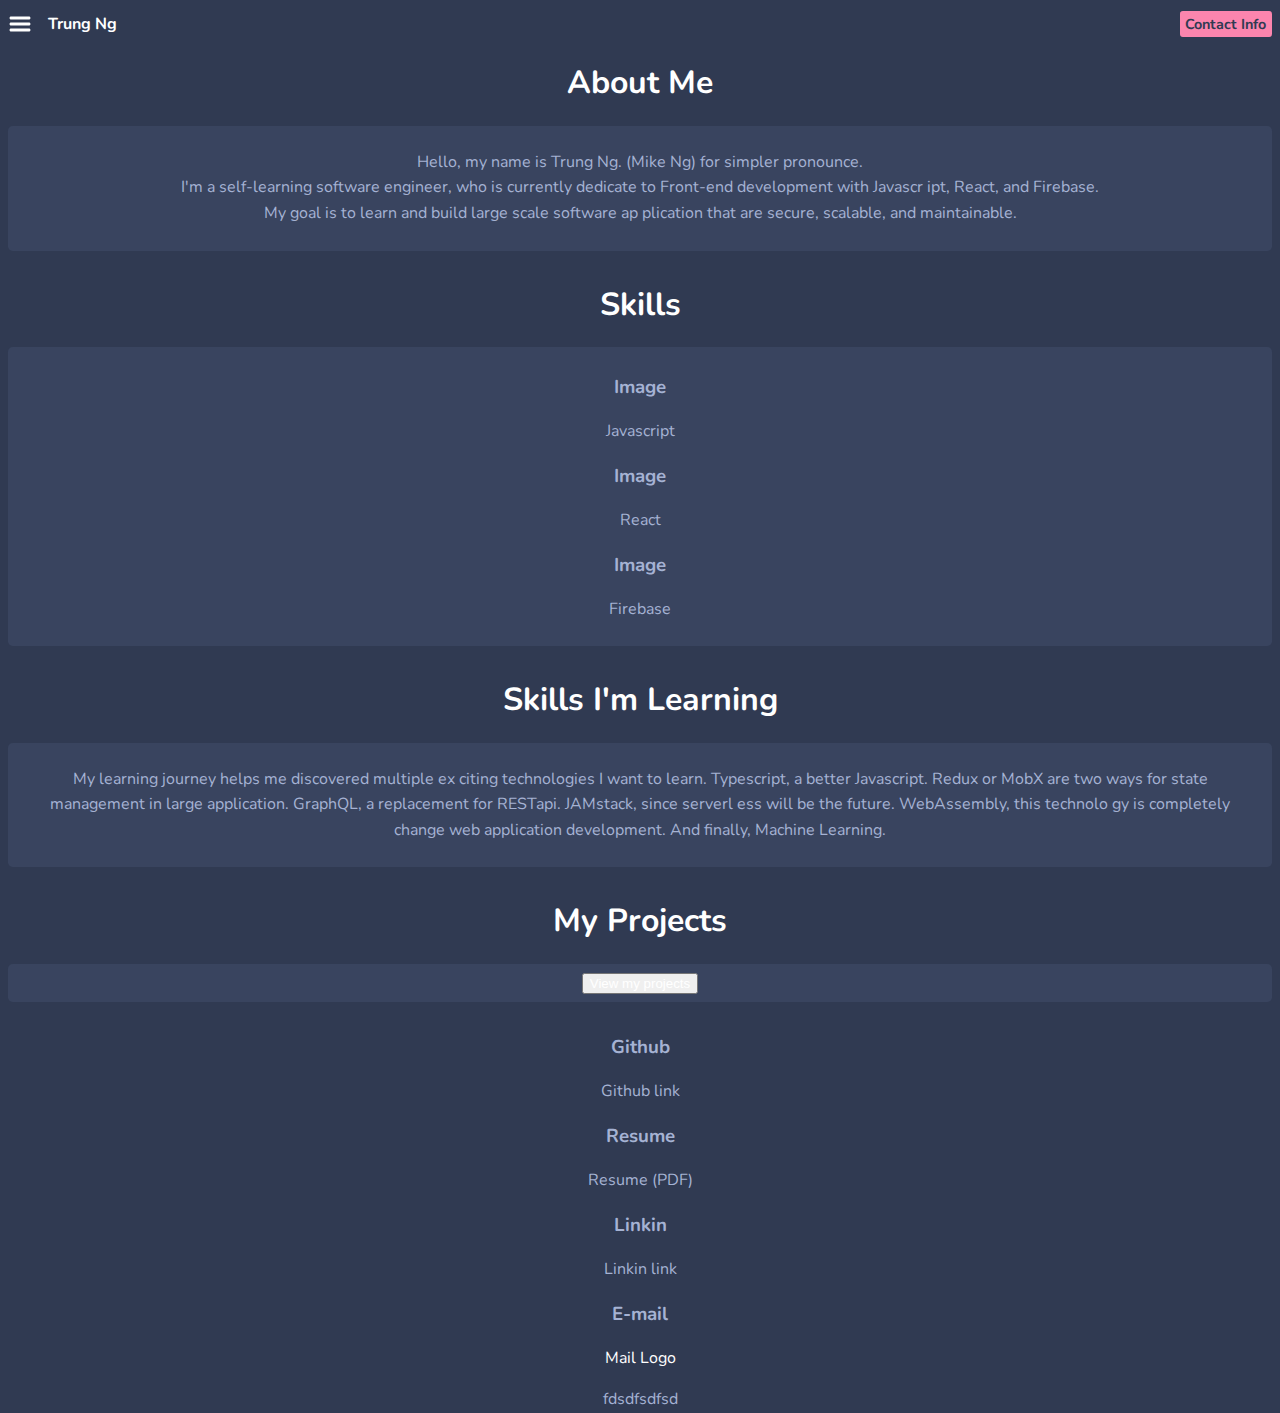
==== index.html @ 4b4cdb1c "finish styling header and  nav" ====
<!DOCTYPE html>
<html lang="en">
<head>
    <meta charset="UTF-8">
    <meta name="viewport" content="width=device-width, initial-scale=1.0">
    <title>Document</title>
    <link rel="stylesheet" href="index.css">
</head>
<body>
    <nav id="nav">
        <div class="inner-wrapper">
            <svg viewBox="0 0 32 37" id="exit-btn">
                <path id="back" d="M15.9,4.492a3,3,0,0,1,5.194,0L34.4,27.5A3,3,0,0,1,31.8,32H5.2a3,
                3,0,0,1-2.6-4.5Z" transform="translate(0 37) rotate(-90)" fill="#fff"/>
            </svg>
            <p>Trung Ng's portfolio</p>
        </div>
        <ul>
            <li><a href="#">About</a></li>
            <li><a href="#">Projects</a></li>
            <li><a href="#">Contact</a></li>
        </ul>
    </nav>

    <header>
        <svg height="32px" id="menu-btn" class="open" viewBox="0 0 32 32">
            <path fill="white" d="M4,10h24c1.104,0,2-0.896,2-2s-0.896-2-2-2H4C2.896,6,2,6.896,2,
            8S2.896,10,4,10z M28,14H4c-1.104,0-2,0.896-2,2  s0.896,2,2,2h24c1.104,0,2-0.896,2-2S
            29.104,14,28,14z M28,22H4c-1.104,0-2,0.896-2,2s0.896,2,2,2h24c1.104,0,2-0.896,2-2  S
            29.104,22,28,22z"/>
        </svg>
        <a href="#" class="logo1">Trung Ng</a>
        <a class="left-btn" href="#">Contact Info</a>
    </header>

    <main>
        <h1>About Me</h1>
        <section class="panel">
        <p>
            Hello, my name is Trung Ng. (Mike Ng) for simpler pronounce.<br/>I'm a self-learning
                software engineer, who is currently dedicate to Front-end development with Javascr
                ipt, React, and Firebase.<br/>My goal is to learn and build large scale software ap
                plication that are secure, scalable, and maintainable.
        </p>
        </section>

        <h1>Skills</h1>
        <section class="panel">
            <ul>
                <li>
                    <h3>Image</h3>
                    <p>Javascript</p>
                </li>
                <li>
                    <h3>Image</h3>
                    <p>React</p>
                </li>
                <li>
                    <h3>Image</h3>
                    <p>Firebase</p>
                </li>
            </ul>      
        </section>

        <h1>Skills I'm Learning</h1>
            <section class="panel">
                <p>My learning journey helps me discovered multiple ex
                      citing technologies I want to learn. Typescript, a
                       better Javascript. Redux or MobX are two ways for
                        state management in large application. GraphQL, a
                         replacement for RESTapi. JAMstack, since serverl
                         ess will be the future. WebAssembly, this technolo
                         gy is completely change web application development.
                          And finally, Machine Learning.
                </p> 
            </section>
        <div>
            <div>
                <h1>My Projects</h1>
                <section class="panel">
                    <button><a href="#">View my projects</a></button>
                </section>
            </div>
            <div>
                <ul>
                    <li>
                        <h3>Github</h3>
                        <p>Github link</p>
                    </li>
                    <li>
                        <h3>Resume</h3>
                        <p>Resume (PDF)</p>
                    </li>
                    <li>
                        <h3>Linkin</h3>
                        <p>Linkin link</p>
                    </li>
                    <li>
                        <h3>E-mail</h3>
                        <p><a href="#">Mail Logo</a></p>
                    </li>
                </ul>
            </div>
        </div>
    </main>

    <p>fdsdfsdfsd</p>
    <script src="./index.js"></script>
</body>
</html>
---- index.css ----
@import url('https://fonts.googleapis.com/css?family=Nunito:400,700&display=swap');

* {
    box-sizing: border-box;
}

html, body {
    margin: 0;
    padding: 0;
}

/*======= GENERAL STYLE =======*/
body {
    background: #303A52;
    font-family: 'Nunito', sans-serif;
    color: #A5B2D3;
    padding: .5em;
    height: 100vh;
    text-align:center;
}

ul{
    padding: 0;
    list-style: none;
}

a {
    padding: 0;
    text-decoration: none;
    color: white;
}

h1 {
    color: white;
}

.inner-wrapper {
    padding: 1em;
}

/*======= NAV BAR =======*/
nav {
    position: fixed;
    visibility: hidden;
    background: #2C354A;
    top: 0;
    left: 0;
    width: 80%;
    height: 100vh;
    transform: translateX(-50%);
    opacity: 0;
    transition: 0.3s;
    text-align: left;
}

.nav-open{
    visibility: unset;
    opacity: 1;
    transform: translateX(0);
}

nav p {
    margin-bottom: 0;;
}

nav li a{
    font-size: 1.2em;
    padding: .8em 1em;
    display: block;
}

/*======= HEADER =======*/
header {
    display: flex;
    align-items: center;
    justify-content: center;
}

svg {
    width: 1.5em;
    cursor: pointer;
}

.logo1 {
    font-weight: bold;
    margin: 0 1em;
}

.left-btn {
    margin-left: auto;
    background: #FC85AE;
    padding: .2em .4em;
    border-radius: .2em;
    font-size: .9em;
    color: #303A52;
    font-weight: bold;
}

/*======= MAIN =======*/

.panel {
    background: #39445F;
    border-radius: .3em;
    padding: 0.5em 1em;
    margin-bottom: 2em;
}

p {
    line-height: 1.6em;
}
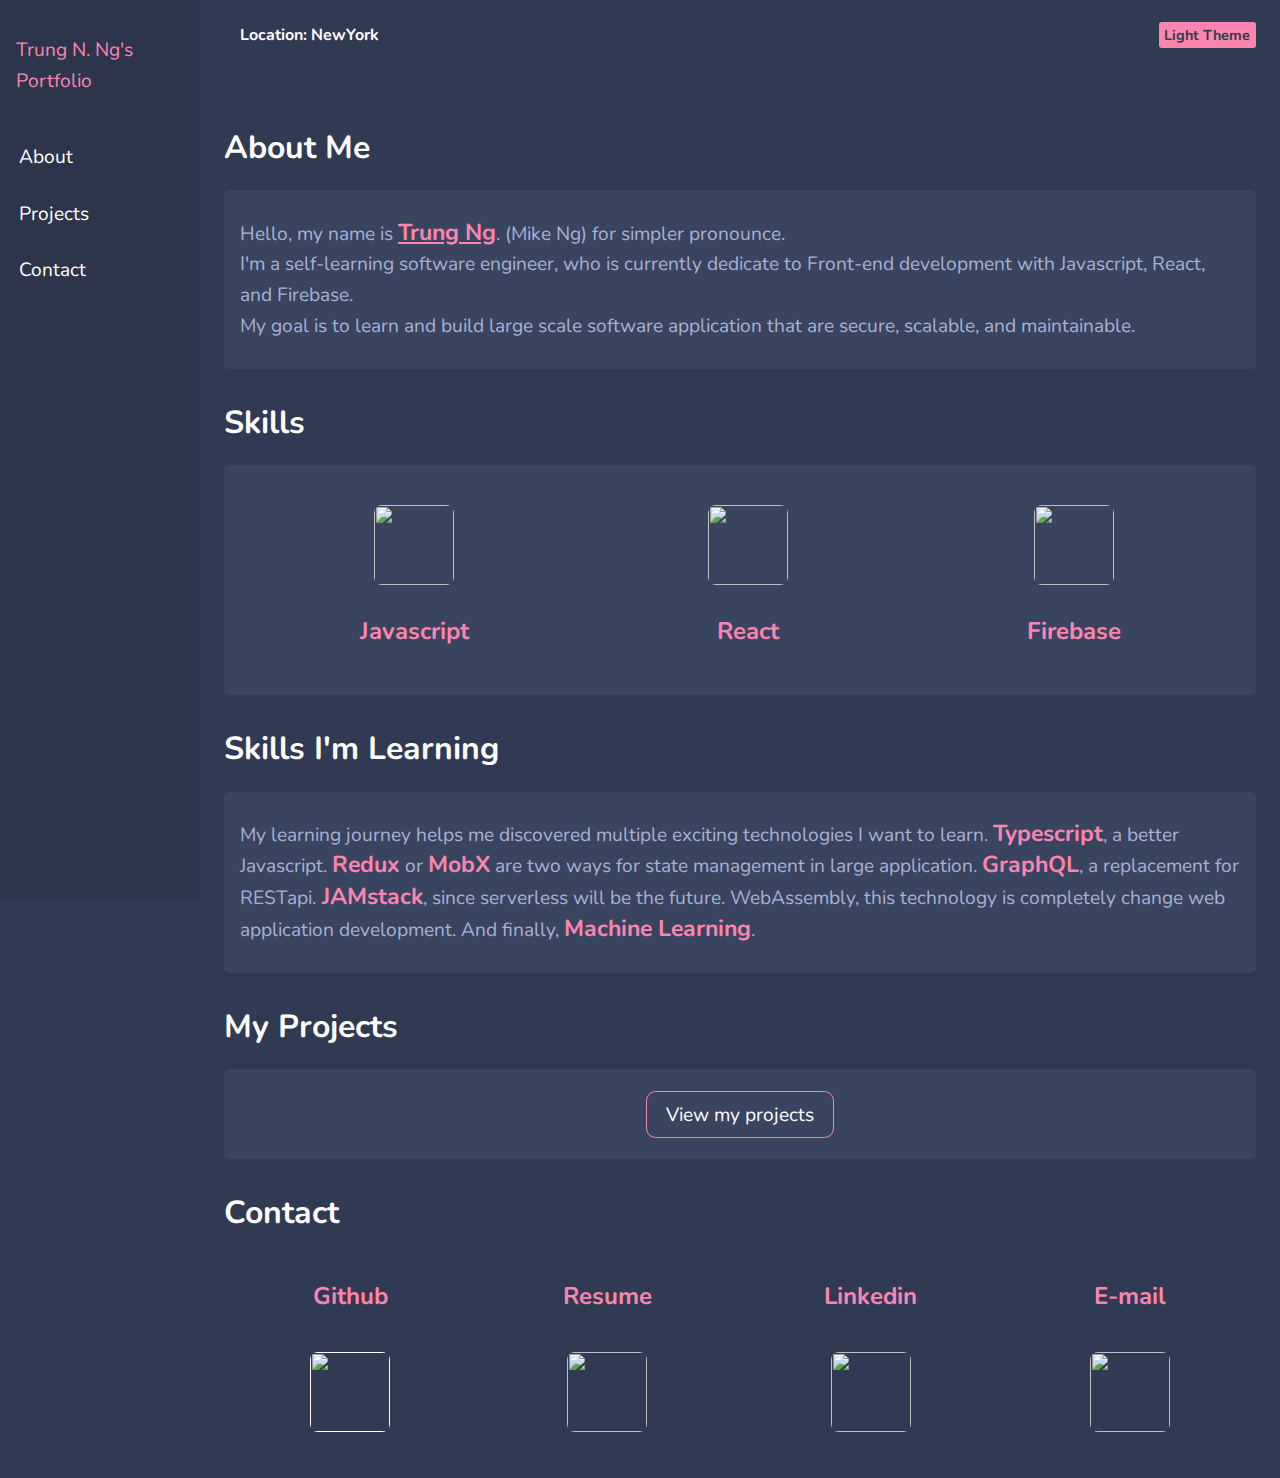
==== commit 902cef8e: "add logic to toggle theme button" ====
--- a/index.html
+++ b/index.html
@@ -13,7 +13,7 @@
                 <path id="back" d="M15.9,4.492a3,3,0,0,1,5.194,0L34.4,27.5A3,3,0,0,1,31.8,32H5.2a3,
                 3,0,0,1-2.6-4.5Z" transform="translate(0 37) rotate(-90)" fill="#fff"/>
             </svg>
-            <p>Trung Ng's portfolio</p>
+            <p id="nav-intro">Trung N. Ng's Portfolio</p>
         </div>
         <ul>
             <li><a href="#">About</a></li>
@@ -29,82 +29,79 @@
             29.104,14,28,14z M28,22H4c-1.104,0-2,0.896-2,2s0.896,2,2,2h24c1.104,0,2-0.896,2-2  S
             29.104,22,28,22z"/>
         </svg>
-        <a href="#" class="logo1">Trung Ng</a>
-        <a class="left-btn" href="#">Contact Info</a>
+        <a href="#" class="logo1">Location: NewYork</a>
+        <a id="toggle-theme" class="left-btn" href="#">Light Theme</a>
     </header>
 
     <main>
         <h1>About Me</h1>
         <section class="panel">
         <p>
-            Hello, my name is Trung Ng. (Mike Ng) for simpler pronounce.<br/>I'm a self-learning
-                software engineer, who is currently dedicate to Front-end development with Javascr
-                ipt, React, and Firebase.<br/>My goal is to learn and build large scale software ap
-                plication that are secure, scalable, and maintainable.
+            Hello, my name is <span id="name">Trung Ng</span>. (Mike Ng) for simpler pronounce.<br/>I'm a self-learning
+                software engineer, who is currently dedicate to Front-end development with Javascript, React, and Firebase.<br/>My goal is to learn and build large scale software application that are secure, scalable, and maintainable.
         </p>
         </section>
 
         <h1>Skills</h1>
         <section class="panel">
-            <ul>
+            <ul class="data">
                 <li>
-                    <h3>Image</h3>
-                    <p>Javascript</p>
+                    <img src="./images/JSlogo.png" />
+                    <h3>Javascript</h3>
                 </li>
                 <li>
-                    <h3>Image</h3>
-                    <p>React</p>
+                    <img src="images/reactlogo.png">
+                    <h3>React</h3>
                 </li>
                 <li>
-                    <h3>Image</h3>
-                    <p>Firebase</p>
+                    <img src="./images/firebaselogo.png"/>
+                    <h3>Firebase</h3>
                 </li>
             </ul>      
         </section>
 
         <h1>Skills I'm Learning</h1>
             <section class="panel">
-                <p>My learning journey helps me discovered multiple ex
-                      citing technologies I want to learn. Typescript, a
-                       better Javascript. Redux or MobX are two ways for
-                        state management in large application. GraphQL, a
-                         replacement for RESTapi. JAMstack, since serverl
-                         ess will be the future. WebAssembly, this technolo
-                         gy is completely change web application development.
-                          And finally, Machine Learning.
+                <p>My learning journey helps me discovered multiple exciting
+                     technologies I want to learn. <span>Typescript</span>, a
+                       better Javascript. <span>Redux</span> or <span>MobX</span> are two ways for
+                        state management in large application. <span>GraphQL</span>, a
+                         replacement for RESTapi.<span> JAMstack</span>, since serverless will be the future. WebAssembly, this technology is completely change web application development.
+                          And finally, <span>Machine Learning</span>.
                 </p> 
             </section>
         <div>
             <div>
                 <h1>My Projects</h1>
-                <section class="panel">
-                    <button><a href="#">View my projects</a></button>
+                <section class="panel project-panel">
+                    <div>
+                        <a class="project-btn" href="#">View my projects</a>
+                    </div>
                 </section>
             </div>
             <div>
-                <ul>
+                <h1>Contact</h1>
+                <ul class="data">
                     <li>
                         <h3>Github</h3>
-                        <p>Github link</p>
+                        <a href=""><img src="./images/github.png"></a>
                     </li>
                     <li>
                         <h3>Resume</h3>
-                        <p>Resume (PDF)</p>
+                        <a href="#"><img src="./images/resume.png"></a>
                     </li>
                     <li>
-                        <h3>Linkin</h3>
-                        <p>Linkin link</p>
+                        <h3>Linkedin</h3>
+                        <a href="#"><img src="./images/linkedin.png"></a>
                     </li>
                     <li>
                         <h3>E-mail</h3>
-                        <p><a href="#">Mail Logo</a></p>
+                        <a href="#"><img src="./images/email.png"></a>
                     </li>
                 </ul>
             </div>
         </div>
     </main>
-
-    <p>fdsdfsdfsd</p>
     <script src="./index.js"></script>
 </body>
 </html>--- a/index.css
+++ b/index.css
@@ -1,4 +1,34 @@
 @import url('https://fonts.googleapis.com/css?family=Nunito:400,700&display=swap');
+
+/*
+    //dark
+    --body-bg: #303A52;
+    --panel-bg: #39445F;
+    --nav-bg: #2C354A;
+    --text-primary: #ffffff;
+    --text-secondary: #A5B2D3;
+    --text-bg: #FC85AE;
+    --svg-fill: #ffffff;
+
+    //light
+    --body-bg: #ffffff;
+    --panel-bg: #6baec5;
+    --nav-bg: #ffffff;
+    --text-primary: #000000;
+    --text-secondary: #ffffff;
+    --text-bg: #07436e;
+    --svg-fill: #000000;
+*/
+
+:root {
+    --body-bg: #303A52;
+    --panel-bg: #39445F;
+    --nav-bg: #2C354A;
+    --text-primary: #ffffff;
+    --text-secondary: #A5B2D3;
+    --text-bg: #FC85AE;
+    --svg-fill: #ffffff;
+}
 
 * {
     box-sizing: border-box;
@@ -11,9 +41,9 @@
 
 /*======= GENERAL STYLE =======*/
 body {
-    background: #303A52;
+    background: var(--body-bg);
     font-family: 'Nunito', sans-serif;
-    color: #A5B2D3;
+    color: var(--text-secondary);
     padding: .5em;
     height: 100vh;
     text-align:center;
@@ -24,25 +54,48 @@
     list-style: none;
 }
 
+li {
+    text-align: center;
+}
+
 a {
     padding: 0;
     text-decoration: none;
-    color: white;
+    color: var(--text-primary);
 }
 
 h1 {
-    color: white;
+    color: var(--text-primary);
+    margin-top: 1em;
+}
+
+h3 {
+    color: var(--text-bg);
+    font-size: 1.5em;
 }
 
 .inner-wrapper {
     padding: 1em;
+}
+
+span {
+    color: var(--text-bg);
+    font-weight: bolder;
+    font-size: 1.2em;
+}
+
+img {
+    margin-top: 1em;
+    width: 5em;
+    height: 5em;
+    border-radius: 0.5em;
 }
 
 /*======= NAV BAR =======*/
 nav {
     position: fixed;
     visibility: hidden;
-    background: #2C354A;
+    background: var(--nav-bg);
     top: 0;
     left: 0;
     width: 80%;
@@ -63,12 +116,19 @@
     margin-bottom: 0;;
 }
 
+#nav-intro {
+    color: var(--text-bg);
+}
+
 nav li a{
     font-size: 1.2em;
     padding: .8em 1em;
     display: block;
 }
 
+nav li a:hover{
+    color: var(--text-bg);
+}
 /*======= HEADER =======*/
 header {
     display: flex;
@@ -76,11 +136,20 @@
     justify-content: center;
 }
 
+#name {
+    text-decoration: underline;
+    text-decoration-color: var(--text-bg);
+}
+
 svg {
     width: 1.5em;
     cursor: pointer;
 }
 
+path {
+    fill: var(--svg-fill);
+}
+
 .logo1 {
     font-weight: bold;
     margin: 0 1em;
@@ -88,24 +157,125 @@
 
 .left-btn {
     margin-left: auto;
-    background: #FC85AE;
+    background: var(--text-bg);
     padding: .2em .4em;
     border-radius: .2em;
     font-size: .9em;
-    color: #303A52;
+    color: var(--body-bg);
     font-weight: bold;
 }
 
 /*======= MAIN =======*/
 
 .panel {
-    background: #39445F;
+    background: var(--panel-bg);
     border-radius: .3em;
     padding: 0.5em 1em;
     margin-bottom: 2em;
 }
 
 p {
+    font-size: 1.2em;
     line-height: 1.6em;
 }
 
+.data {
+    display: flex;
+    flex-direction: column;
+}
+
+.project-btn {
+    padding: 0.5em 1em;
+    border: 1px solid var(--text-bg);
+    background: transparent;
+    border-radius: 0.5em;
+    font-size: 0.7em;
+}
+
+.project-panel {
+    text-align: center;
+    padding: 2em 4em;
+}
+
+.project-btn:hover{
+    font-weight: bolder;
+    border: 1px solid var(--text-bg);
+}
+
+/*=========== MEDIA QUERY =========*/
+
+@media (min-width: 320px){
+    .project-btn{
+        font-size: 1.2em;
+    }
+
+    .project-btn:hover{
+        font-size: 1.4em;
+    }
+}
+
+@media (min-width: 420px){
+    body {
+        text-align: left;
+        padding: 1em;
+    }
+
+    .data {
+        flex-direction: row;
+        justify-content: space-around;
+    }
+}
+
+@media (min-width: 550px) {
+    nav {
+        width: 40%;
+    }
+    nav ul li{
+        text-align: left;
+    }
+}
+
+@media (min-width: 720px) {
+    body {
+        padding: 1.5em;
+    }
+    nav {
+        width: 30%;
+    }
+}
+
+@media (min-width: 850px) {
+    body {
+        display: grid;
+        grid-template-columns: 200px auto;
+        grid-template-rows: 70px auto;
+        grid-template-areas:
+            "sidebar header"
+            "sidebar main";
+        padding: 0;
+    }
+    
+    header, main {
+        padding: 1.5em;
+    }
+    
+    nav {
+        grid-area: sidebar;
+        opacity: 1;
+        visibility: unset;
+        transform: translateX(0);
+        width: 100%;
+        position: unset;
+    }
+    
+    header {
+        grid-area: header;
+    }
+    
+    main {
+        grid-area: main;
+    }
+    svg {
+        display: none;
+    }
+}
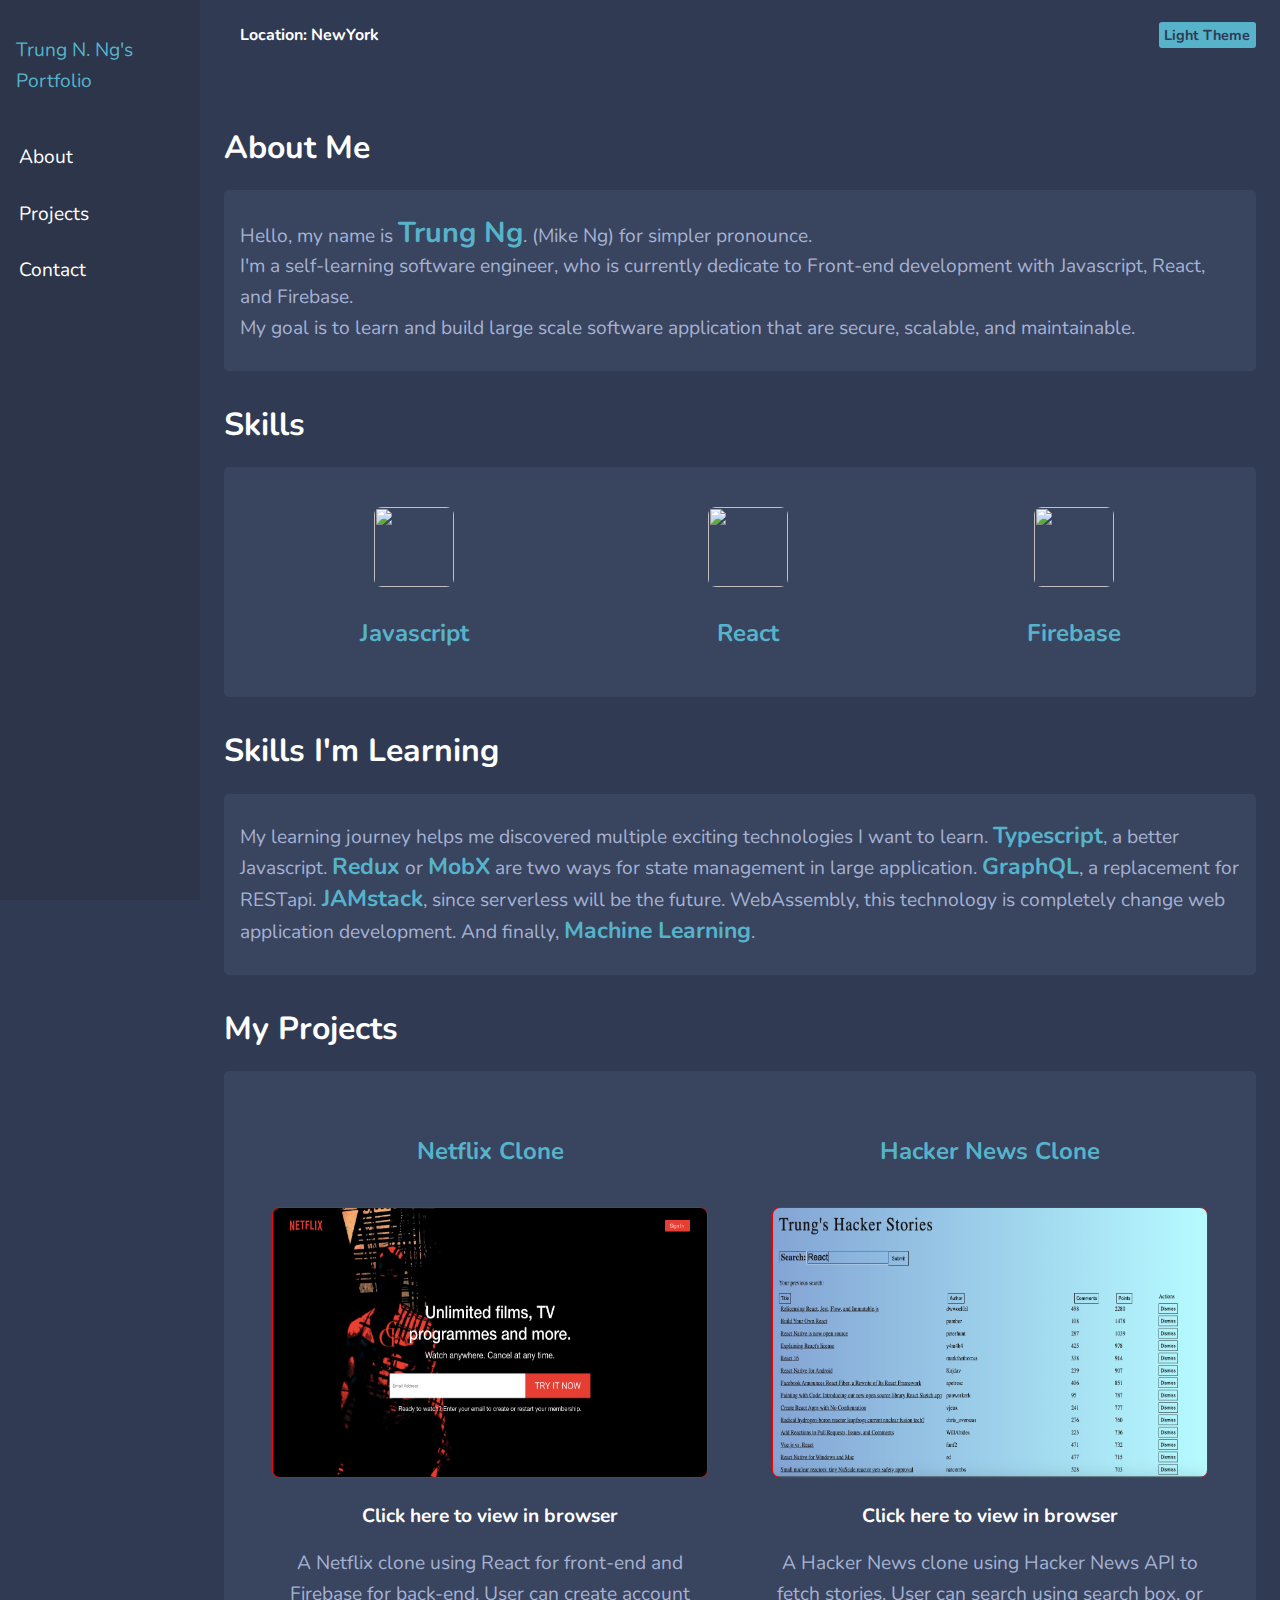
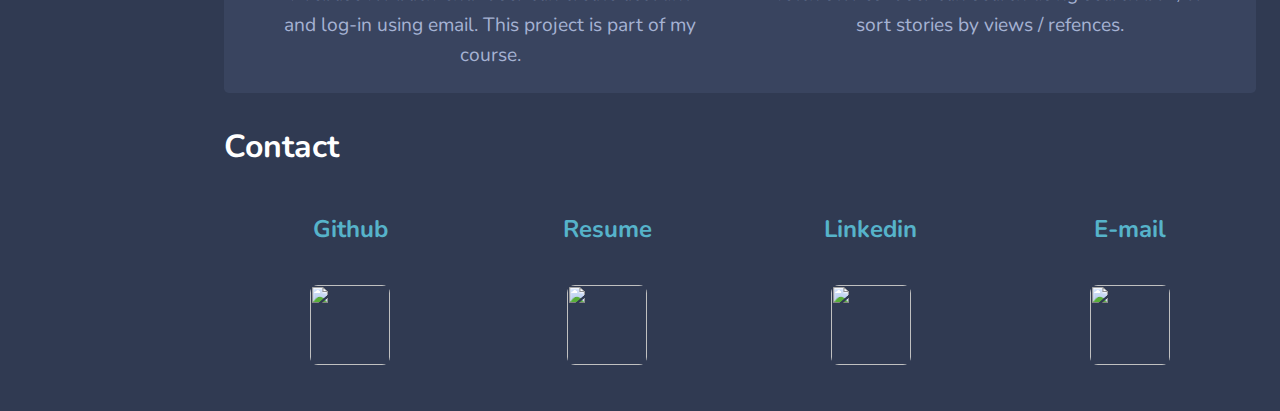
==== commit 621cbbc8: "finish projects section add links to github/linkin/email" ====
--- a/index.html
+++ b/index.html
@@ -3,7 +3,7 @@
 <head>
     <meta charset="UTF-8">
     <meta name="viewport" content="width=device-width, initial-scale=1.0">
-    <title>Document</title>
+    <title>Trung's portfolio</title>
     <link rel="stylesheet" href="index.css">
 </head>
 <body>
@@ -16,9 +16,9 @@
             <p id="nav-intro">Trung N. Ng's Portfolio</p>
         </div>
         <ul>
-            <li><a href="#">About</a></li>
-            <li><a href="#">Projects</a></li>
-            <li><a href="#">Contact</a></li>
+            <li><a href="index.html">About</a></li>
+            <li><a href="#work">Projects</a></li>
+            <li><a href="#contact">Contact</a></li>
         </ul>
     </nav>
 
@@ -29,7 +29,7 @@
             29.104,14,28,14z M28,22H4c-1.104,0-2,0.896-2,2s0.896,2,2,2h24c1.104,0,2-0.896,2-2  S
             29.104,22,28,22z"/>
         </svg>
-        <a href="#" class="logo1">Location: NewYork</a>
+        <a class="logo">Location: NewYork</a>
         <a id="toggle-theme" class="left-btn" href="#">Light Theme</a>
     </header>
 
@@ -61,45 +61,57 @@
         </section>
 
         <h1>Skills I'm Learning</h1>
-            <section class="panel">
-                <p>My learning journey helps me discovered multiple exciting
-                     technologies I want to learn. <span>Typescript</span>, a
-                       better Javascript. <span>Redux</span> or <span>MobX</span> are two ways for
-                        state management in large application. <span>GraphQL</span>, a
-                         replacement for RESTapi.<span> JAMstack</span>, since serverless will be the future. WebAssembly, this technology is completely change web application development.
-                          And finally, <span>Machine Learning</span>.
-                </p> 
-            </section>
+        <section class="panel">
+            <p>My learning journey helps me discovered multiple exciting
+                    technologies I want to learn. <span>Typescript</span>, a
+                    better Javascript. <span>Redux</span> or <span>MobX</span> are two ways for
+                    state management in large application. <span>GraphQL</span>, a
+                        replacement for RESTapi.<span> JAMstack</span>, since serverless will be the future. WebAssembly, this technology is completely change web application development.
+                        And finally, <span>Machine Learning</span>.
+            </p> 
+        </section>
+
+        <h1 id="work">My Projects</h1>
+        <section class="panel projects">
+            <div class="project-container">
+                <h3 class="project-header">Netflix Clone</h3>
+                <img class="project-image" src="./images/netflix-clone.png">
+                <a class="project-link" target="_blank" href="https://netflix-clone-e128e.web.app/">Click here to view in browser</a>
+                <p>A Netflix clone using React for front-end and Firebase for back-end.
+                    User can create account and log-in using email. This project is part of my course.
+                 </p>
+            </div>
+    
+            <div class="project-container">
+                <h3 class="project-header">Hacker News Clone</h3>
+                <img class="project-image" src="./images/hacker-news.png">
+                <a class="project-link" target="_blank" href="https://hacker-news-9ded7.web.app/">Click here to view in browser</a>
+                <p>A Hacker News clone using Hacker News API to fetch stories. User can search using 
+                    search box, or sort stories by views / refences.
+                </p>
+            </div>
+        </section>
+
         <div>
-            <div>
-                <h1>My Projects</h1>
-                <section class="panel project-panel">
-                    <div>
-                        <a class="project-btn" href="#">View my projects</a>
-                    </div>
-                </section>
-            </div>
-            <div>
-                <h1>Contact</h1>
-                <ul class="data">
-                    <li>
-                        <h3>Github</h3>
-                        <a href=""><img src="./images/github.png"></a>
-                    </li>
-                    <li>
-                        <h3>Resume</h3>
-                        <a href="#"><img src="./images/resume.png"></a>
-                    </li>
-                    <li>
-                        <h3>Linkedin</h3>
-                        <a href="#"><img src="./images/linkedin.png"></a>
-                    </li>
-                    <li>
-                        <h3>E-mail</h3>
-                        <a href="#"><img src="./images/email.png"></a>
-                    </li>
-                </ul>
-            </div>
+            <h1 id="contact">Contact</h1>
+            <ul class="data">
+                <li>
+                    <h3>Github</h3>
+                    <a href="https://github.com/TrungNNg" target="_blank"><img src="./images/github.png"></a>
+                </li>
+                <li>
+                    <h3>Resume</h3>
+                    <a href="#"><img src="./images/resume.png"></a>
+                </li>
+                <li>
+                    <h3>Linkedin</h3>
+                    <a target="_blank" href="https://www.linkedin.com/in/trung-nguyen-a6b4391a6/"><img src="./images/linkedin.png"></a>
+                </li>
+                <li>
+                    <h3>E-mail</h3>
+                    <a href="mailto:tnguy384@mail.ccsf.edu"><img src="./images/email.png"></a>
+                </li>
+            </ul>
         </div>
     </main>
     <script src="./index.js"></script>
--- a/index.css
+++ b/index.css
@@ -1,24 +1,4 @@
 @import url('https://fonts.googleapis.com/css?family=Nunito:400,700&display=swap');
-
-/*
-    //dark
-    --body-bg: #303A52;
-    --panel-bg: #39445F;
-    --nav-bg: #2C354A;
-    --text-primary: #ffffff;
-    --text-secondary: #A5B2D3;
-    --text-bg: #FC85AE;
-    --svg-fill: #ffffff;
-
-    //light
-    --body-bg: #ffffff;
-    --panel-bg: #6baec5;
-    --nav-bg: #ffffff;
-    --text-primary: #000000;
-    --text-secondary: #ffffff;
-    --text-bg: #07436e;
-    --svg-fill: #000000;
-*/
 
 :root {
     --body-bg: #303A52;
@@ -26,7 +6,7 @@
     --nav-bg: #2C354A;
     --text-primary: #ffffff;
     --text-secondary: #A5B2D3;
-    --text-bg: #FC85AE;
+    --text-bg: #56b3ca;
     --svg-fill: #ffffff;
 }
 
@@ -137,8 +117,8 @@
 }
 
 #name {
-    text-decoration: underline;
     text-decoration-color: var(--text-bg);
+    font-size: 1.5em;
 }
 
 svg {
@@ -150,7 +130,7 @@
     fill: var(--svg-fill);
 }
 
-.logo1 {
+.logo {
     font-weight: bold;
     margin: 0 1em;
 }
@@ -184,22 +164,34 @@
     flex-direction: column;
 }
 
-.project-btn {
-    padding: 0.5em 1em;
-    border: 1px solid var(--text-bg);
-    background: transparent;
-    border-radius: 0.5em;
-    font-size: 0.7em;
-}
-
-.project-panel {
+.projects {
+    display: flex;
+    flex-direction: column;
     text-align: center;
-    padding: 2em 4em;
-}
-
-.project-btn:hover{
+}
+
+.project-container {
+    padding: 1em;
+    margin: 1em;
+}
+
+.projects-header {
+    margin-bottom: 0;
+}
+
+.project-image {
+    border: solid 1px red;
+    width: 100%;
+    height: 50%;
+    max-width: 500px;
+}
+
+.project-link {
+    display: block;
+    margin-bottom: 1em;
+    margin-top: 1em;
     font-weight: bolder;
-    border: 1px solid var(--text-bg);
+    font-size: 1.2em;
 }
 
 /*=========== MEDIA QUERY =========*/
@@ -254,7 +246,7 @@
             "sidebar main";
         padding: 0;
     }
-    
+
     header, main {
         padding: 1.5em;
     }
@@ -279,3 +271,14 @@
         display: none;
     }
 }
+
+@media (min-width: 1250px){
+    .projects {
+        flex-direction: row;
+        justify-content: space-between;
+    }
+
+    .project-container{
+        width: 50%;
+    }
+}
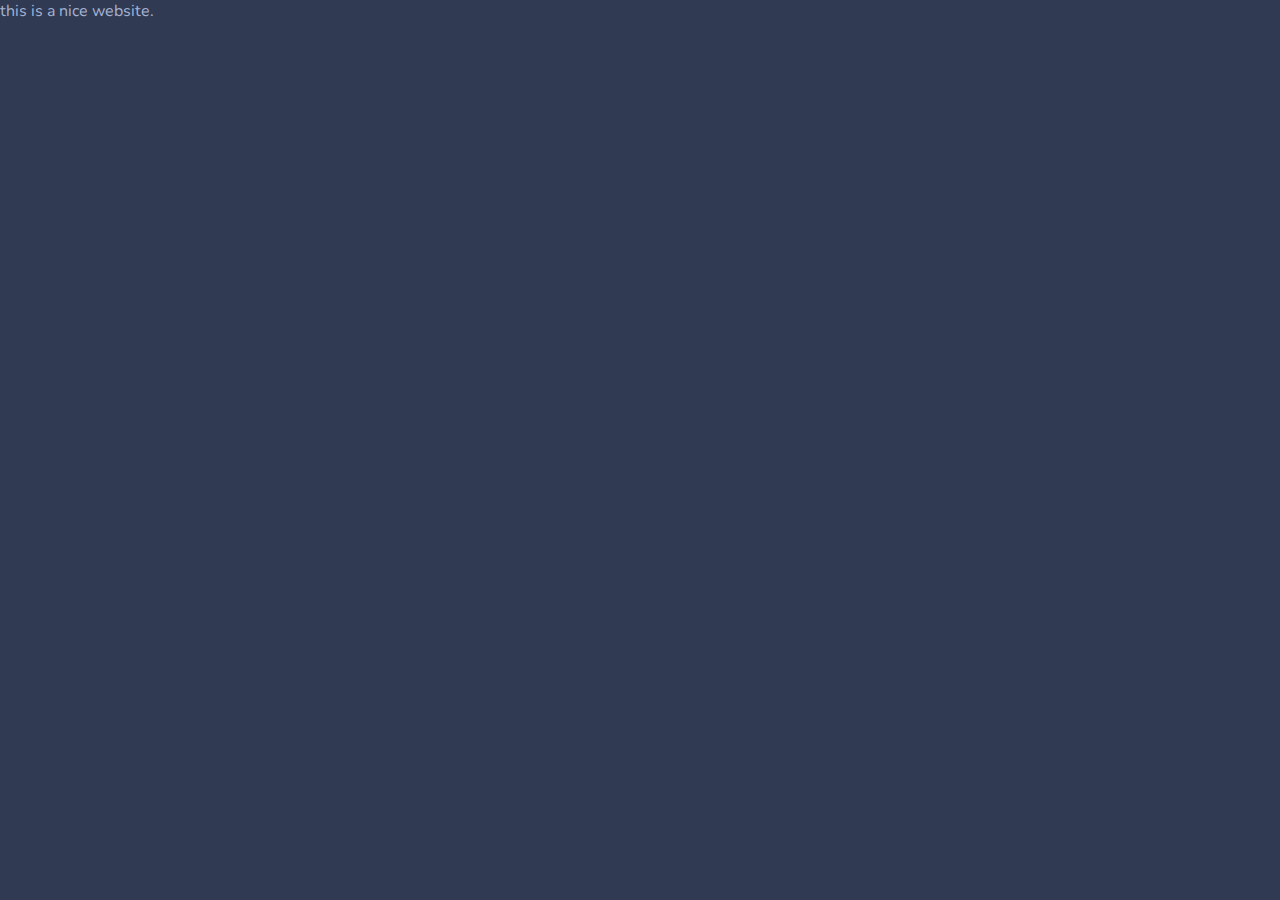
==== commit 7df77090: "Update index.html" ====
--- a/index.html
+++ b/index.html
@@ -3,117 +3,13 @@
 <head>
     <meta charset="UTF-8">
     <meta name="viewport" content="width=device-width, initial-scale=1.0">
-    <title>Trung's portfolio</title>
+    <title>Trung website</title>
     <link rel="stylesheet" href="index.css">
+
 </head>
 <body>
-    <nav id="nav">
-        <div class="inner-wrapper">
-            <svg viewBox="0 0 32 37" id="exit-btn">
-                <path id="back" d="M15.9,4.492a3,3,0,0,1,5.194,0L34.4,27.5A3,3,0,0,1,31.8,32H5.2a3,
-                3,0,0,1-2.6-4.5Z" transform="translate(0 37) rotate(-90)" fill="#fff"/>
-            </svg>
-            <p id="nav-intro">Trung N. Ng's Portfolio</p>
-        </div>
-        <ul>
-            <li><a href="index.html">About</a></li>
-            <li><a href="#work">Projects</a></li>
-            <li><a href="#contact">Contact</a></li>
-        </ul>
-    </nav>
-
-    <header>
-        <svg height="32px" id="menu-btn" class="open" viewBox="0 0 32 32">
-            <path fill="white" d="M4,10h24c1.104,0,2-0.896,2-2s-0.896-2-2-2H4C2.896,6,2,6.896,2,
-            8S2.896,10,4,10z M28,14H4c-1.104,0-2,0.896-2,2  s0.896,2,2,2h24c1.104,0,2-0.896,2-2S
-            29.104,14,28,14z M28,22H4c-1.104,0-2,0.896-2,2s0.896,2,2,2h24c1.104,0,2-0.896,2-2  S
-            29.104,22,28,22z"/>
-        </svg>
-        <a class="logo">Location: NewYork</a>
-        <a id="toggle-theme" class="left-btn" href="#">Light Theme</a>
-    </header>
-
-    <main>
-        <h1>About Me</h1>
-        <section class="panel">
-        <p>
-            Hello, my name is <span id="name">Trung Ng</span>. (Mike Ng) for simpler pronounce.<br/>I'm a self-learning
-                software engineer, who is currently dedicate to Front-end development with Javascript, React, and Firebase.<br/>My goal is to learn and build large scale software application that are secure, scalable, and maintainable.
-        </p>
-        </section>
-
-        <h1>Skills</h1>
-        <section class="panel">
-            <ul class="data">
-                <li>
-                    <img src="./images/JSlogo.png" />
-                    <h3>Javascript</h3>
-                </li>
-                <li>
-                    <img src="images/reactlogo.png">
-                    <h3>React</h3>
-                </li>
-                <li>
-                    <img src="./images/firebaselogo.png"/>
-                    <h3>Firebase</h3>
-                </li>
-            </ul>      
-        </section>
-
-        <h1>Skills I'm Learning</h1>
-        <section class="panel">
-            <p>My learning journey helps me discovered multiple exciting
-                    technologies I want to learn. <span>Typescript</span>, a
-                    better Javascript. <span>Redux</span> or <span>MobX</span> are two ways for
-                    state management in large application. <span>GraphQL</span>, a
-                        replacement for RESTapi.<span> JAMstack</span>, since serverless will be the future. WebAssembly, this technology is completely change web application development.
-                        And finally, <span>Machine Learning</span>.
-            </p> 
-        </section>
-
-        <h1 id="work">My Projects</h1>
-        <section class="panel projects">
-            <div class="project-container">
-                <h3 class="project-header">Netflix Clone</h3>
-                <img class="project-image" src="./images/netflix-clone.png">
-                <a class="project-link" target="_blank" href="https://netflix-clone-e128e.web.app/">Click here to view in browser</a>
-                <p>A Netflix clone using React for front-end and Firebase for back-end.
-                    User can create account and log-in using email. This project is part of my course.
-                 </p>
-            </div>
-    
-            <div class="project-container">
-                <h3 class="project-header">Hacker News Clone</h3>
-                <img class="project-image" src="./images/hacker-news.png">
-                <a class="project-link" target="_blank" href="https://hacker-news-9ded7.web.app/">Click here to view in browser</a>
-                <p>A Hacker News clone using Hacker News API to fetch stories. User can search using 
-                    search box, or sort stories by views / refences.
-                </p>
-            </div>
-        </section>
-
-        <div>
-            <h1 id="contact">Contact</h1>
-            <ul class="data">
-                <li>
-                    <h3>Github</h3>
-                    <a href="https://github.com/TrungNNg" target="_blank"><img src="./images/github.png"></a>
-                </li>
-                <li>
-                    <h3>Resume</h3>
-                    <a href="#"><img src="./images/resume.png"></a>
-                </li>
-                <li>
-                    <h3>Linkedin</h3>
-                    <a target="_blank" href="https://www.linkedin.com/in/trung-nguyen-a6b4391a6/"><img src="./images/linkedin.png"></a>
-                </li>
-                <li>
-                    <h3>E-mail</h3>
-                    <a href="mailto:tnguy384@mail.ccsf.edu"><img src="./images/email.png"></a>
-                </li>
-            </ul>
-        </div>
-    </main>
-    <script src="./index.js"></script>
+<div>
+    this is a nice website.
+    </div>
 </body>
-</html>+</html>
